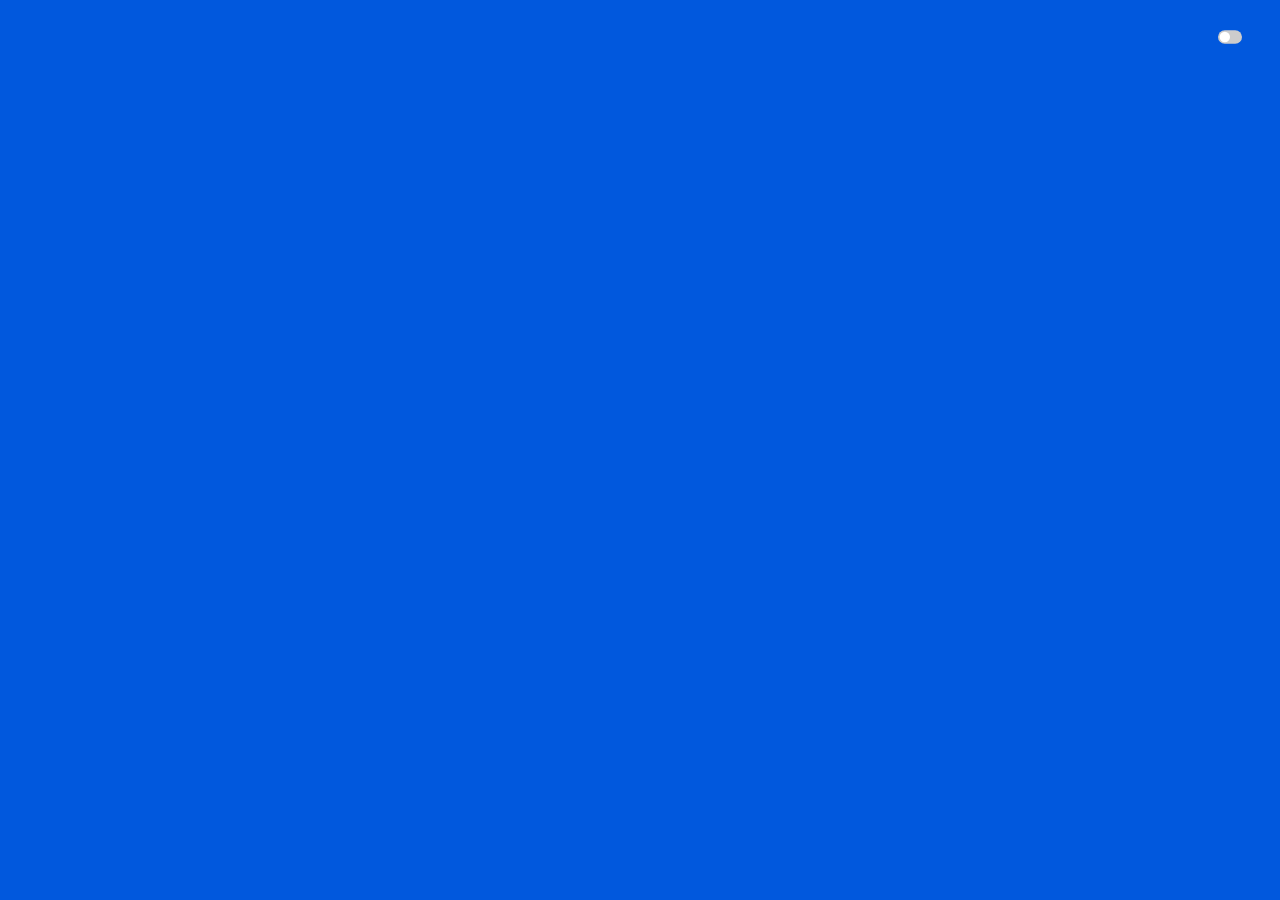
==== index.html @ d53b8138 "woo" ====
<!DOCTYPE html>
<html>
  <head>
    <meta charset="utf-8" />
    <title>LAKEISHA ☜</title>
    <meta content="width=device-width, initial-scale=1" name="viewport" />
    <link
      href="https://assets.website-files.com/63bf27eb2b3aa9f5a1bf8b46/css/matter-js-svg-bodies.webflow.cf45311a8.css"
      rel="stylesheet"
      type="text/css"
    />
    <link rel="preconnect" href="https://fonts.googleapis.com" />
    <link rel="preconnect" href="https://fonts.gstatic.com" crossorigin />
    <link
      href="https://fonts.googleapis.com/css2?family=IBM+Plex+Sans&display=swap"
      rel="stylesheet"
    />
    <script type="text/javascript">
      !(function (o, c) {
        var n = c.documentElement,
          t = " w-mod-";
        (n.className += t + "js"),
          ("ontouchstart" in o ||
            (o.DocumentTouch && c instanceof DocumentTouch)) &&
            (n.className += t + "touch");
      })(window, document);
    </script>
    <style>
      * {
        margin: 0;
        padding: 0;
        border: 0;
        outline: 0;
        /*         cursor: pointer !important; */
        /*         cursor: url("https://static.cargo.site/images/up.png"), auto !important; */
        cursor: url("https://cdn.glitch.global/c7832cd8-4d7e-4bc4-a2a1-a5148a31b4e2/cursor%202.png?v=1717287101001"),
          auto !important;
        /*         cursor: url("https://cdn.glitch.global/c7832cd8-4d7e-4bc4-a2a1-a5148a31b4e2/cursor%20222.png?v=1717290822429"), auto !important; */
        /*         cursor: url("https://cdn.glitch.global/c7832cd8-4d7e-4bc4-a2a1-a5148a31b4e2/cursor%2022.png?v=1717290822576"), auto !important; */
      }

      .grid {
        border-box: none;
        box-sizing: none;
      }
      * {
        border-box: none;
        box-sizing: none;
        /*         background-color: #e1f65e; */
        background-color: #0158dd;
      }

      @keyframes blink {
        0%,
        100% {
          opacity: 0;
        }
        50% {
          opacity: 1;
        }
      }

      #dragMe {
        font-size: 1.5em;
        animation: blink 1s infinite;
        color: #0058dd;
        background-color: transparent;
        text-align: center;
        font-family: "IBM Plex Sans", sans-serif;
        position: absolute;
        bottom: 50%;
        left: 50%;
        transform: translate(-50%, -50%);
        visibility: hidden;
      }
      img {
        cursor: pointer !important;
      }

      body {
        font-family: Arial, sans-serif;
        margin: 0;
        padding: 0px;
      }

      .switch {
        position: absolute;
        top: 20px;
        right: 20px;
        display: inline-block;
        width: 60px;
        height: 34px;
        background-color: none;
      }

      .switch input {
        opacity: 0;
        width: 0;
        height: 0;
      }

      .slider {
        position: absolute;
        cursor: pointer;
        top: 0;
        left: 0;
        right: 0;
        bottom: 0;
        background-color: #ccc;
        transition: 0.4s;
      }

      .slider:before {
        position: absolute;
        content: "";
        height: 26px;
        width: 26px;
        left: 4px;
        bottom: 4px;
        background-color: white;
        transition: 0.4s;
      }

      input:checked + .slider {
        background-color: #2196f3;
      }

      input:checked + .slider:before {
        transform: translateX(26px);
      }

      /* Rounded sliders */
      .slider.round {
        border-radius: 34px;
      }

      .slider.round:before {
        border-radius: 50%;
      }

      label.switch {
        transform: scale(0.4);
      }
    </style>
  </head>
  <body>
    <div class="w-embed">
      <div id="matter-container" class="matter-container">
        <div id="dragMe">DRAG ME</div>
      </div>
    </div>

    <div>
      <label class="switch">
        <input type="checkbox" id="toggleSwitch" />
        <span class="slider round"></span>
      </label>
    </div>

    <script>
      document
        .getElementById("toggleSwitch")
        .addEventListener("change", function () {
          if (this.checked) {
            window.location.href =
              "https://lakeishaa.github.io/selects/gothic/index.html"; // Change to your target URL
          } else {
            window.location.href =
              "https://lakeishaa.github.io/selects/gothic/index.html"; // Change to your default URL
          }
        });
    </script>

    <script
      src="https://cdnjs.cloudflare.com/ajax/libs/matter-js/0.18.0/matter.min.js"
      integrity="sha512-5T245ZTH0m0RfONiFm2NF0zcYcmAuNzcGyPSQ18j8Bs5Pbfhp5HP1hosrR8XRt5M3kSRqzjNMYpm2+it/AUX/g=="
      crossorigin="anonymous"
      referrerpolicy="no-referrer"
    ></script>
    <script>
      const THICCNESS = 60;
      const matterContainer = document.querySelector("#matter-container");

      var Engine = Matter.Engine,
        Render = Matter.Render,
        Runner = Matter.Runner,
        Bodies = Matter.Bodies,
        Composite = Matter.Composite,
        Body = Matter.Body,
        Vector = Matter.Vector,
        Mouse = Matter.Mouse,
        MouseConstraint = Matter.MouseConstraint,
        Events = Matter.Events,
        Bounds = Matter.Bounds;

      var engine = Engine.create();
      var render = Render.create({
        element: matterContainer,
        engine: engine,
        options: {
          width: matterContainer.clientWidth,
          height: matterContainer.clientHeight,
          background: "transparent",
          wireframes: false,
          showAngleIndicator: false,
        },
      });

      createCirclesWithSprites();

      var ground = Bodies.rectangle(
        matterContainer.clientWidth / 2,
        matterContainer.clientHeight + THICCNESS / 2,
        27184,
        THICCNESS,
        { isStatic: true }
      );

      let leftWall = Bodies.rectangle(
        0 - THICCNESS / 2,
        matterContainer.clientHeight / 2,
        THICCNESS,
        matterContainer.clientHeight * 5,
        { isStatic: true }
      );

      let rightWall = Bodies.rectangle(
        matterContainer.clientWidth + THICCNESS / 2,
        matterContainer.clientHeight / 2,
        THICCNESS,
        matterContainer.clientHeight * 5,
        { isStatic: true }
      );

      let ceiling = Bodies.rectangle(
        matterContainer.clientWidth / 2,
        -THICCNESS / 2,
        matterContainer.clientWidth,
        THICCNESS,
        { isStatic: true }
      );

      Composite.add(engine.world, [ground, leftWall, rightWall, ceiling]);

      let mouse = Mouse.create(render.canvas);
      let mouseConstraint = MouseConstraint.create(engine, {
        mouse: mouse,
        constraint: {
          stiffness: 0.2,
          render: {
            visible: false,
          },
        },
      });

      Composite.add(engine.world, mouseConstraint);

      Render.run(render);

      var runner = Runner.create();
      Runner.run(runner, engine);

      function createCirclesWithSprites() {
        const circleDiameter = window.innerWidth / 8.5;

        const spriteURLs = [
          "https://cdn.glitch.global/c7832cd8-4d7e-4bc4-a2a1-a5148a31b4e2/L.png?v=1711952173363",
          "https://cdn.glitch.global/c7832cd8-4d7e-4bc4-a2a1-a5148a31b4e2/A.png?v=1711952241659",
          "https://cdn.glitch.global/c7832cd8-4d7e-4bc4-a2a1-a5148a31b4e2/K.png?v=1711952249973",
          "https://cdn.glitch.global/c7832cd8-4d7e-4bc4-a2a1-a5148a31b4e2/E.png?v=1711952253734",
          "https://cdn.glitch.global/c7832cd8-4d7e-4bc4-a2a1-a5148a31b4e2/I.png?v=1711952256876",
          "https://cdn.glitch.global/c7832cd8-4d7e-4bc4-a2a1-a5148a31b4e2/S.png?v=1711952259347",
          "https://cdn.glitch.global/c7832cd8-4d7e-4bc4-a2a1-a5148a31b4e2/H.png?v=1711952262372",
          "https://cdn.glitch.global/c7832cd8-4d7e-4bc4-a2a1-a5148a31b4e2/A.png?v=1711952241659",
          // "https://cdn.glitch.global/15930f6a-3326-4422-9f41-af8723b875d9/hd1.png?v=1693203310646",
          // "https://cdn.glitch.global/15930f6a-3326-4422-9f41-af8723b875d9/hd2.png?v=1693203691976",
          // "https://cdn.glitch.global/15930f6a-3326-4422-9f41-af8723b875d9/hd3.png?v=1693203693899",
          // "https://cdn.glitch.global/15930f6a-3326-4422-9f41-af8723b875d9/hd4.png?v=1693203696222",
          // "https://cdn.glitch.global/15930f6a-3326-4422-9f41-af8723b875d9/hd5.png?v=1693203698130",
          // "https://cdn.glitch.global/15930f6a-3326-4422-9f41-af8723b875d9/hd6.png?v=1693203707277",
          // "https://cdn.glitch.global/15930f6a-3326-4422-9f41-af8723b875d9/hd7.png?v=1693203709457",
          // "https://cdn.glitch.global/15930f6a-3326-4422-9f41-af8723b875d9/hd8.png?v=1693203711233",
        ];

        for (let i = 0; i < 8; i++) {
          const sprite = {
            texture: spriteURLs[i],
            originalXScale: circleDiameter / 300,
            originalYScale: circleDiameter / 300,
            xScale: circleDiameter / 300,
            yScale: circleDiameter / 300,
          };

          const circle = Bodies.circle(
            (i + 1) * (matterContainer.clientWidth / 9),
            10,
            circleDiameter / 2,
            {
              friction: 1,
              frictionAir: 0.001,
              restitution: 0.8,
              render: {
                sprite: sprite,
                cursor: "pointer",
                // cursor: '-webkit-grab;'
              },
            }
          );

          Composite.add(engine.world, circle);
        }
      }

      function applyForceToSprites(mousePosition) {
        const bodies = Composite.allBodies(engine.world);
        bodies.forEach((body) => {
          if (Bounds.contains(body.bounds, mousePosition)) {
            // const forceMagnitude = 0.01;
            // const forceMagnitude = 0.04;
            // const forceMagnitude = 0.015;
            const forceMagnitude = 0.02;
            const force = Vector.sub(mousePosition, body.position);
            Body.applyForce(
              body,
              body.position,
              Vector.mult(force, forceMagnitude)
            );
          }
        });
      }

      Events.on(mouseConstraint, "mousemove", function (event) {
        applyForceToSprites(event.mouse.position);
      });

      Events.on(mouseConstraint, "touchmove", function (event) {
        applyForceToSprites(event.mouse.position);
      });
    </script>
  </body>
</html>
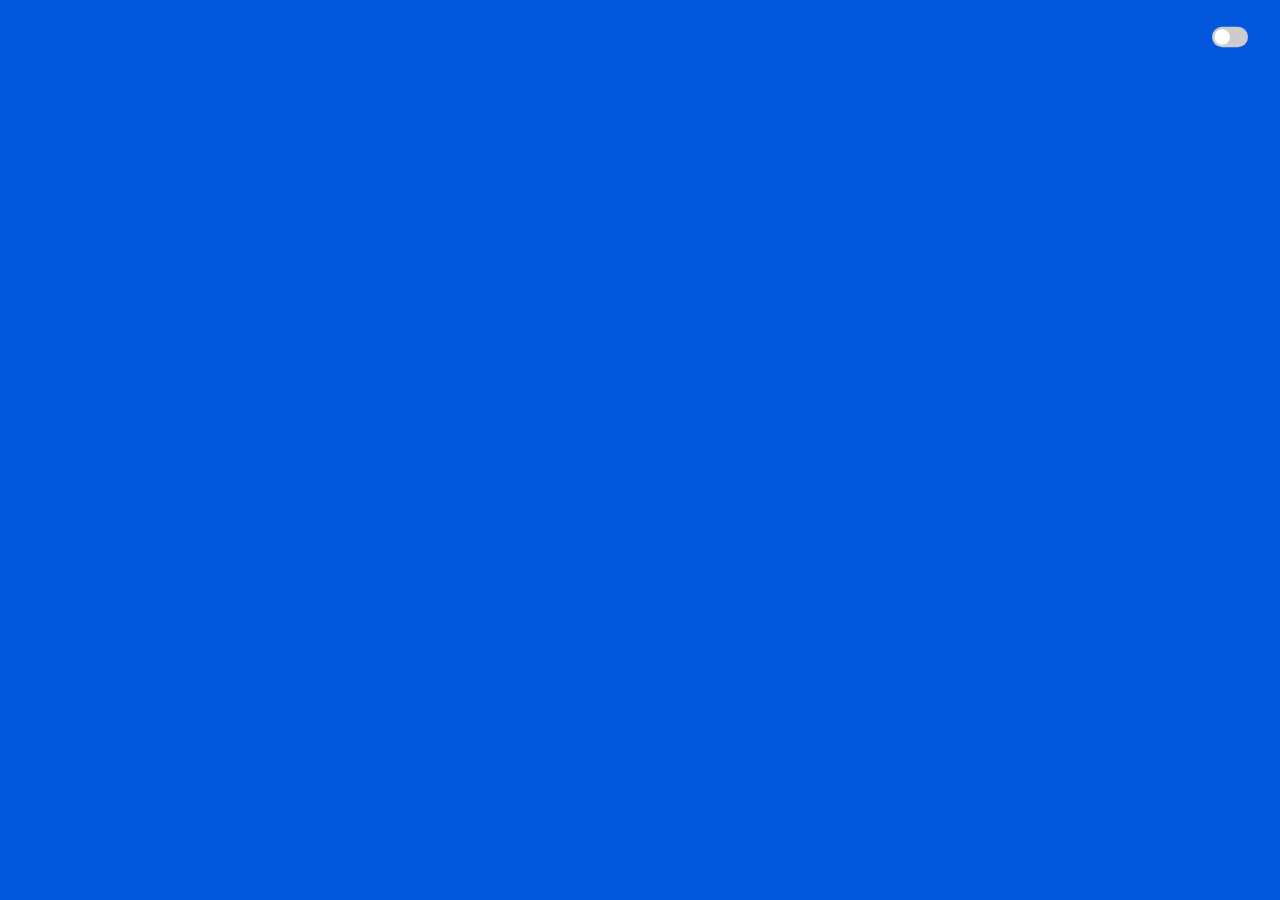
==== commit dc1030d3: "0.6 scale" ====
--- a/index.html
+++ b/index.html
@@ -139,7 +139,7 @@
       }
 
       label.switch {
-        transform: scale(0.4);
+        transform: scale(0.6);
       }
     </style>
   </head>
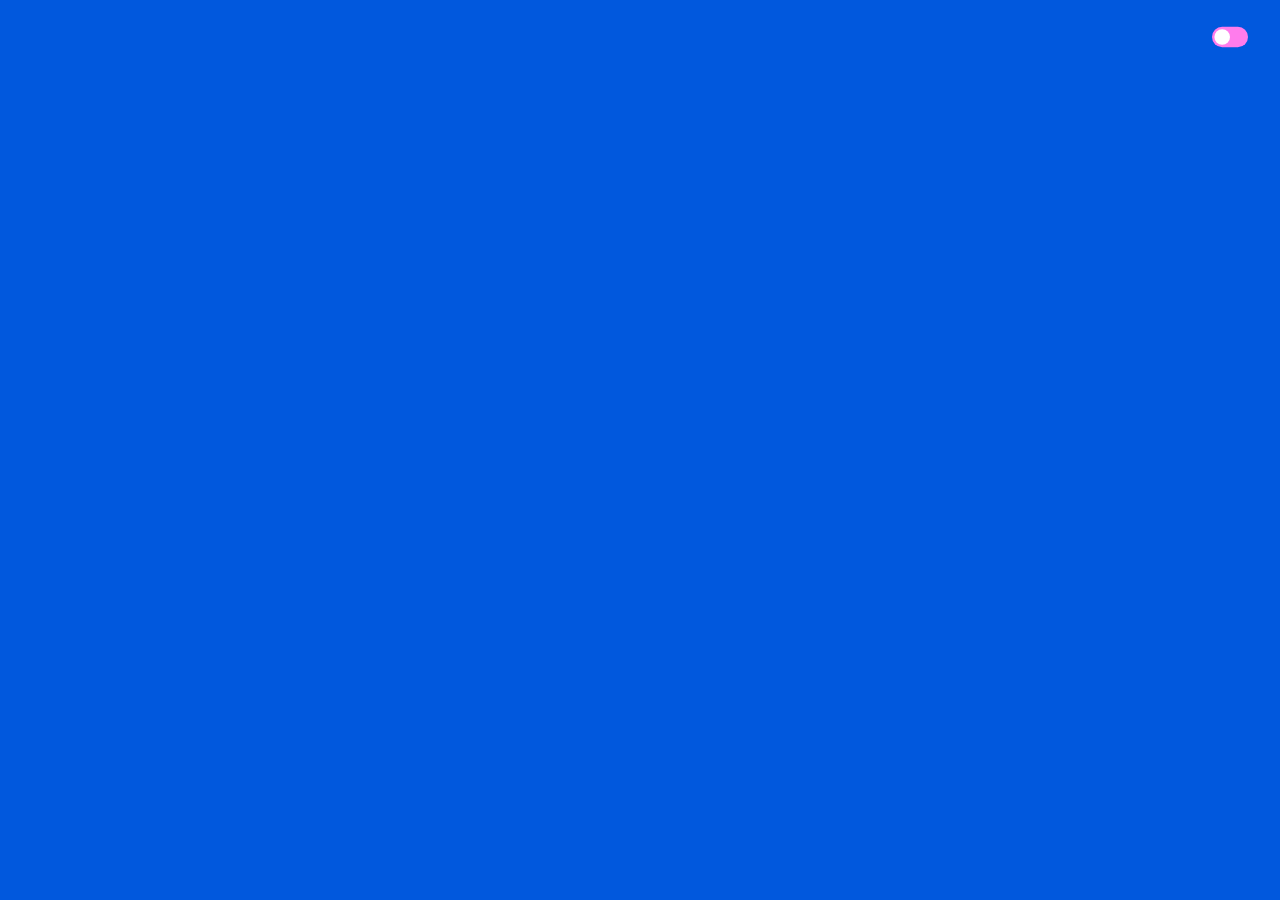
==== commit f13c223f: "changed button styles" ====
--- a/index.html
+++ b/index.html
@@ -106,7 +106,7 @@
         left: 0;
         right: 0;
         bottom: 0;
-        background-color: #ccc;
+        background-color: #ff7cec;
         transition: 0.4s;
       }
 
